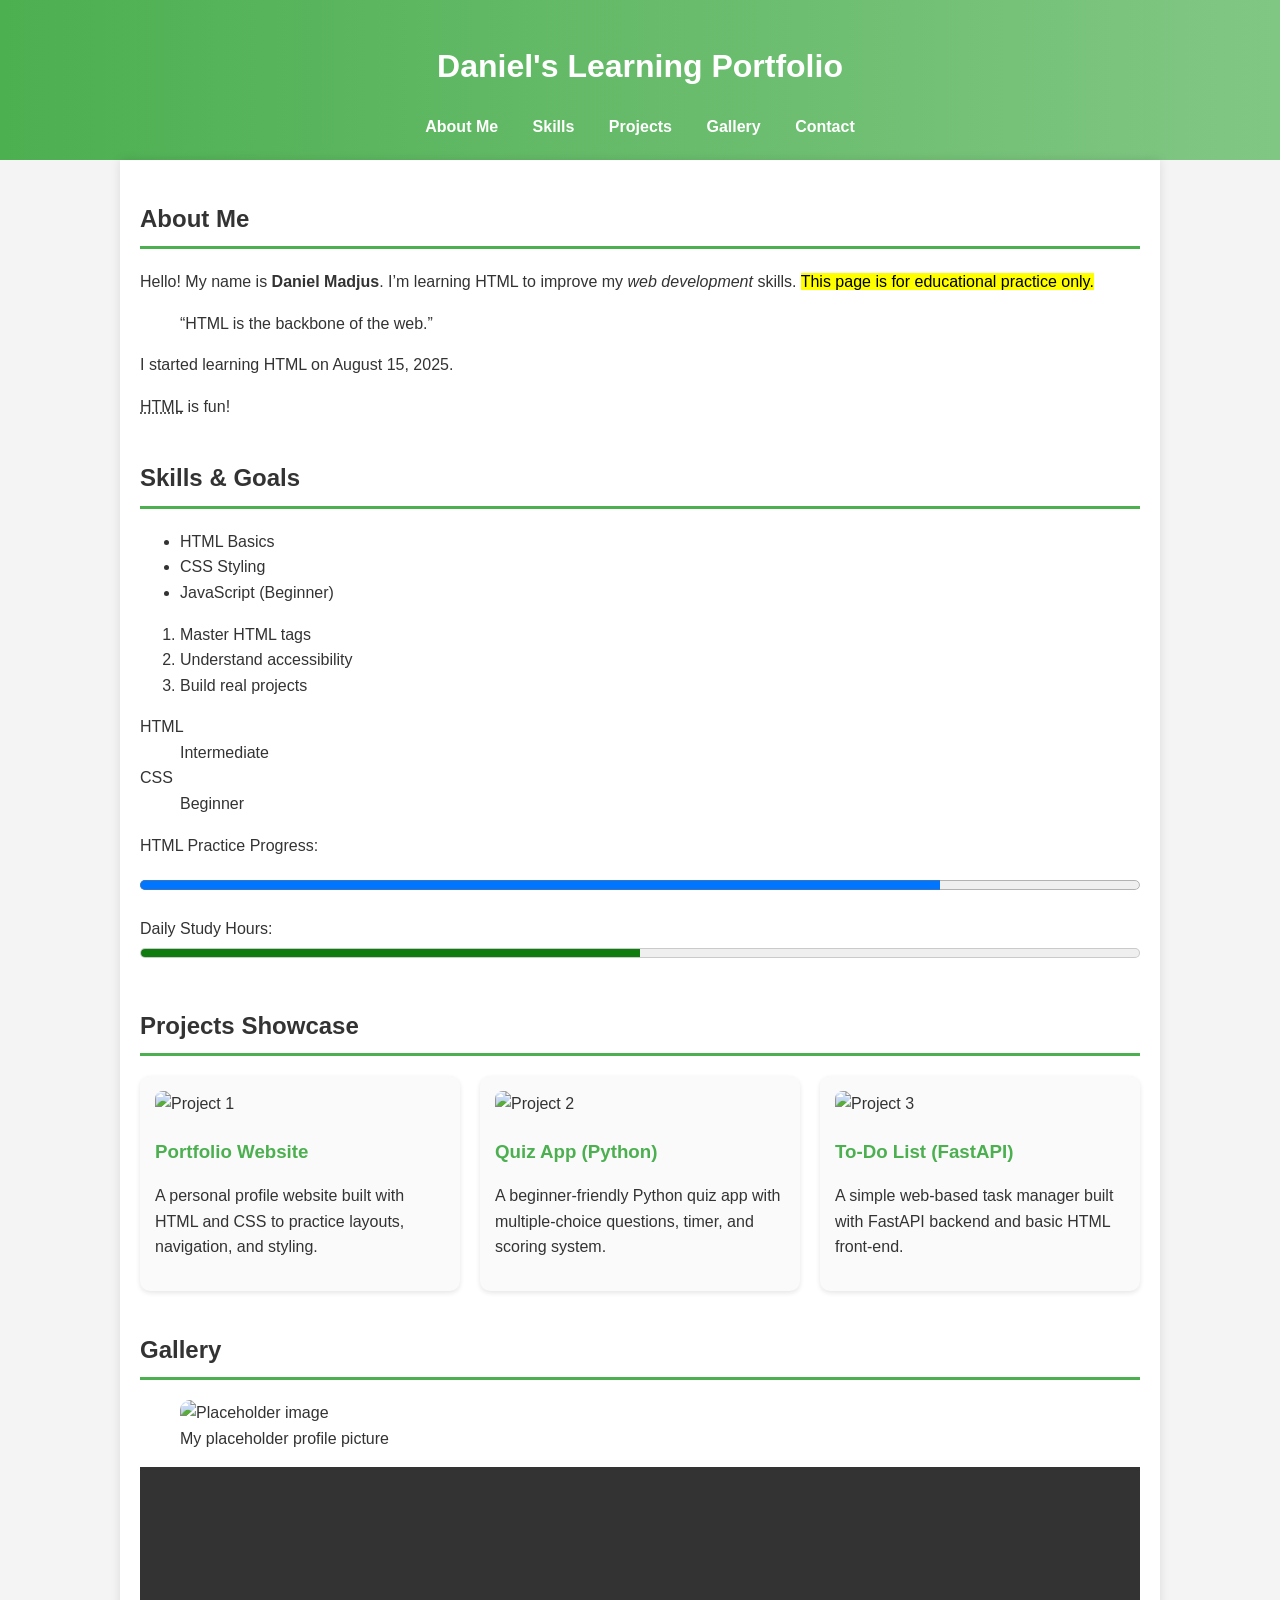
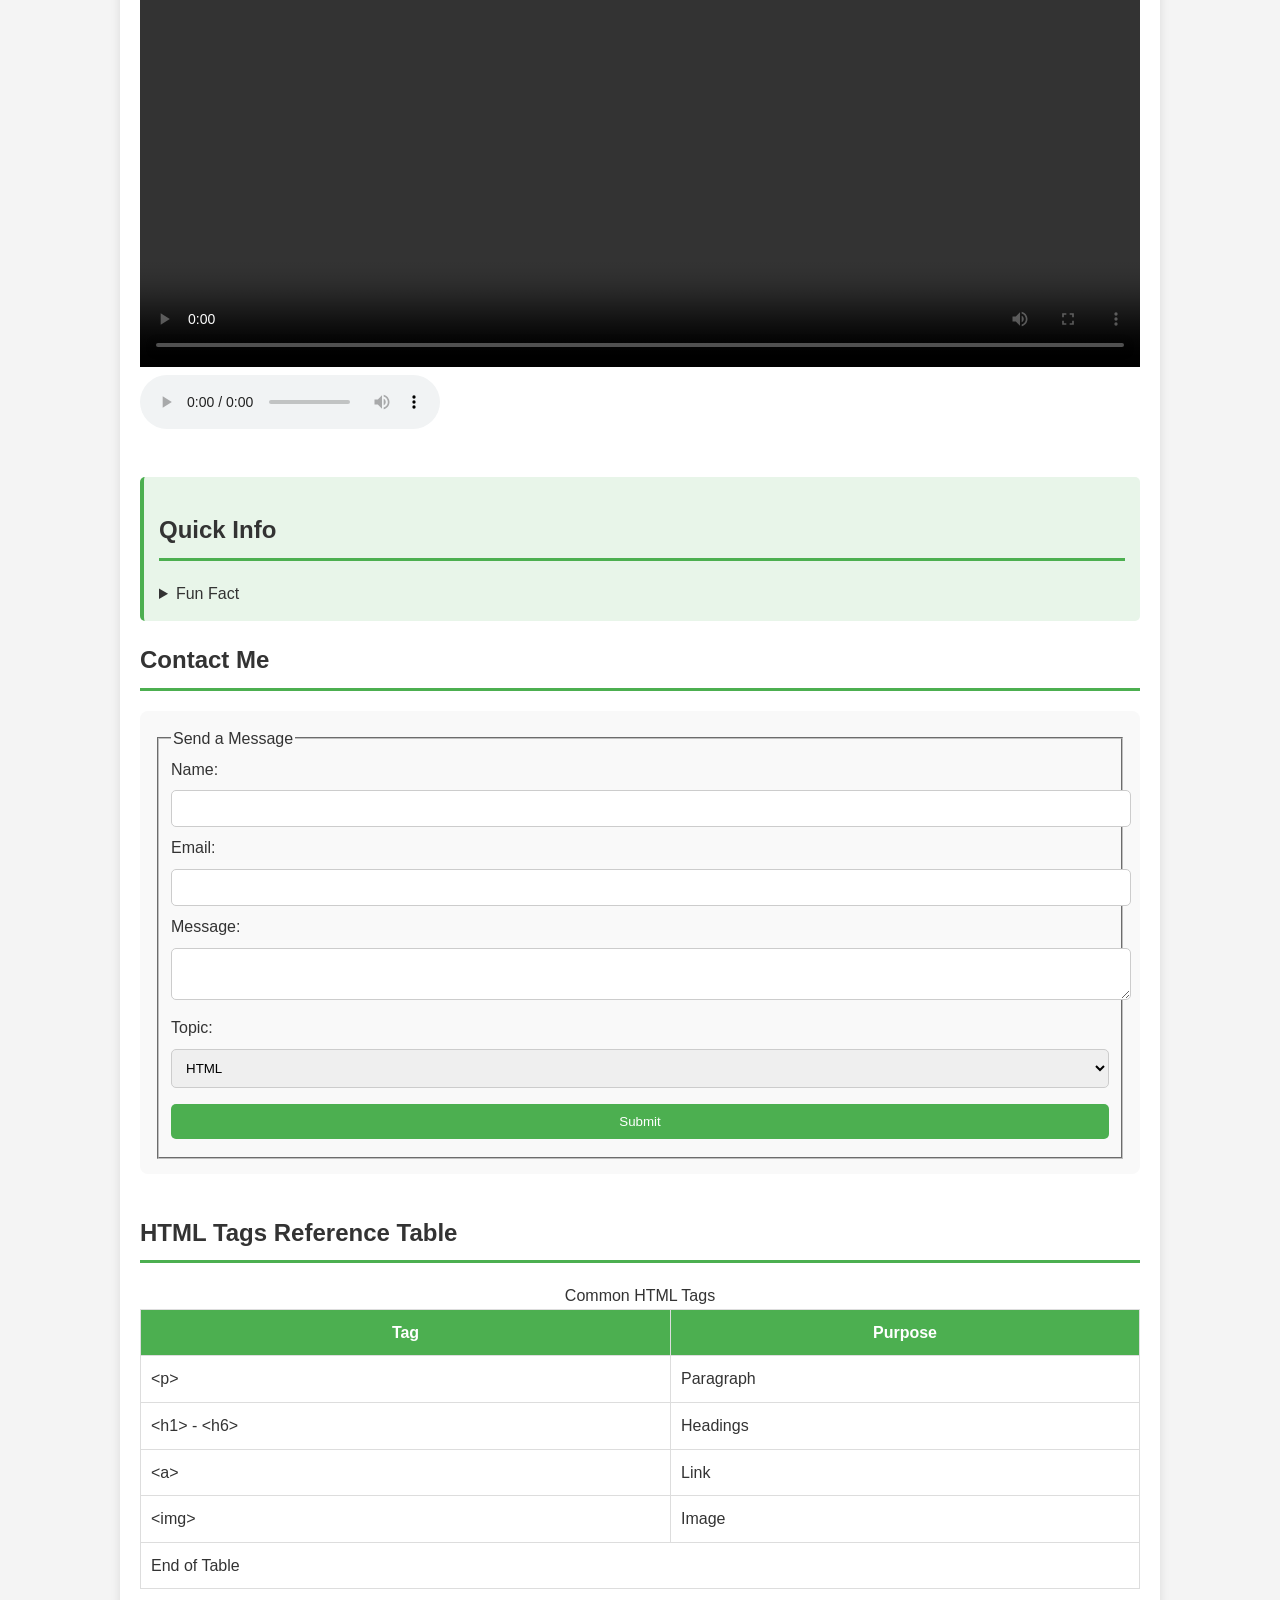
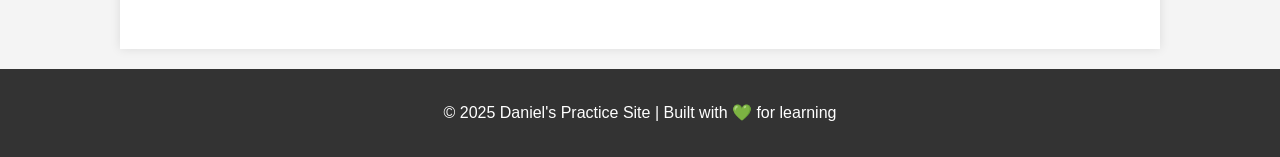
==== index.html @ afe0ceba "Add files via upload" ====
<!DOCTYPE html>
<html lang="en">
<head>
    <meta charset="UTF-8">
    <meta name="viewport" content="width=device-width, initial-scale=1.0">
    <meta name="description" content="My Personal Learning Portfolio for HTML practice">
    <title>Daniel's Learning Portfolio</title>
    <style>
        body {
            font-family: Arial, sans-serif;
            line-height: 1.6;
            margin: 0;
            padding: 0;
            background: #f4f4f4;
            color: #333;
        }
        header {
            background: linear-gradient(90deg, #4CAF50, #81C784);
            color: white;
            padding: 20px;
            text-align: center;
        }
        nav a {
            color: white;
            margin: 0 15px;
            text-decoration: none;
            font-weight: bold;
        }
        nav a:hover {
            text-decoration: underline;
        }
        main {
            max-width: 1000px;
            margin: auto;
            padding: 20px;
            background: white;
            box-shadow: 0 0 10px rgba(0,0,0,0.1);
        }
        section {
            margin-bottom: 40px;
        }
        h2 {
            border-bottom: 3px solid #4CAF50;
            padding-bottom: 8px;
            margin-bottom: 20px;
        }
        figure img {
            max-width: 100%;
            border-radius: 10px;
        }
        aside {
            background: #E8F5E9;
            padding: 15px;
            border-left: 4px solid #4CAF50;
            margin-top: 20px;
            border-radius: 5px;
        }
        table {
            width: 100%;
            border-collapse: collapse;
            margin-top: 15px;
        }
        table, th, td {
            border: 1px solid #ddd;
            padding: 10px;
        }
        th {
            background: #4CAF50;
            color: white;
        }
        form {
            background: #f9f9f9;
            padding: 15px;
            border-radius: 8px;
        }
        input, textarea, select, button {
            width: 100%;
            padding: 10px;
            margin: 8px 0;
            border: 1px solid #ccc;
            border-radius: 5px;
        }
        button {
            background: #4CAF50;
            color: white;
            border: none;
            cursor: pointer;
        }
        button:hover {
            background: #388E3C;
        }
        footer {
            text-align: center;
            background: #333;
            color: white;
            padding: 15px;
            margin-top: 20px;
        }
        progress, meter {
            width: 100%;
            height: 20px;
        }
        details {
            cursor: pointer;
        }
        /* Projects Section Styling */
        .projects {
            display: grid;
            grid-template-columns: repeat(auto-fit, minmax(250px, 1fr));
            gap: 20px;
        }
        .project-card {
            background: #fafafa;
            padding: 15px;
            border-radius: 10px;
            box-shadow: 0 2px 5px rgba(0,0,0,0.1);
            transition: transform 0.2s ease-in-out;
        }
        .project-card:hover {
            transform: translateY(-5px);
        }
        .project-card img {
            width: 100%;
            border-radius: 8px;
            margin-bottom: 10px;
        }
        .project-card h3 {
            margin: 10px 0;
            color: #4CAF50;
        }
    </style>
</head>
<body>

<header>
    <h1>Daniel's Learning Portfolio</h1>
    <nav>
        <a href="#about">About Me</a>
        <a href="#skills">Skills</a>
        <a href="#projects">Projects</a>
        <a href="#gallery">Gallery</a>
        <a href="#contact">Contact</a>
    </nav>
</header>

<main>
    <!-- About Me Section -->
    <section id="about">
        <h2>About Me</h2>
        <p>Hello! My name is <strong>Daniel Madjus</strong>. I’m learning HTML to improve my <em>web development</em> skills. 
           <mark>This page is for educational practice only.</mark></p>
        <blockquote cite="https://developer.mozilla.org">
            “HTML is the backbone of the web.”
        </blockquote>
        <p>I started learning HTML on <time datetime="2025-08-15">August 15, 2025</time>.</p>
        <abbr title="HyperText Markup Language">HTML</abbr> is fun!
    </section>

    <!-- Skills Section -->
    <section id="skills">
        <h2>Skills & Goals</h2>
        <ul>
            <li>HTML Basics</li>
            <li>CSS Styling</li>
            <li>JavaScript (Beginner)</li>
        </ul>
        <ol>
            <li>Master HTML tags</li>
            <li>Understand accessibility</li>
            <li>Build real projects</li>
        </ol>
        <dl>
            <dt>HTML</dt><dd>Intermediate</dd>
            <dt>CSS</dt><dd>Beginner</dd>
        </dl>

        <p>HTML Practice Progress:</p>
        <progress value="80" max="100">80%</progress>
        <p>Daily Study Hours: <meter value="2.5" min="0" max="5">2.5 hours</meter></p>
    </section>

    <!-- Projects Section -->
    <section id="projects">
        <h2>Projects Showcase</h2>
        <div class="projects">
            <div class="project-card">
                <img src="https://via.placeholder.com/300x200" alt="Project 1">
                <h3>Portfolio Website</h3>
                <p>A personal profile website built with HTML and CSS to practice layouts, navigation, and styling.</p>
            </div>
            <div class="project-card">
                <img src="https://via.placeholder.com/300x200" alt="Project 2">
                <h3>Quiz App (Python)</h3>
                <p>A beginner-friendly Python quiz app with multiple-choice questions, timer, and scoring system.</p>
            </div>
            <div class="project-card">
                <img src="https://via.placeholder.com/300x200" alt="Project 3">
                <h3>To-Do List (FastAPI)</h3>
                <p>A simple web-based task manager built with FastAPI backend and basic HTML front-end.</p>
            </div>
        </div>
    </section>

    <!-- Gallery Section -->
    <section id="gallery">
        <h2>Gallery</h2>
        <figure>
            <img src="https://via.placeholder.com/400x250" alt="Placeholder image">
            <figcaption>My placeholder profile picture</figcaption>
        </figure>
        <video width="100%" controls>
            <source src="sample-video.mp4" type="video/mp4">
            Your browser does not support video.
        </video>
        <audio controls>
            <source src="sample-audio.mp3" type="audio/mpeg">
            Your browser does not support audio.
        </audio>
    </section>

    <!-- Aside Section -->
    <aside>
        <h2>Quick Info</h2>
        <details>
            <summary>Fun Fact</summary>
            I can code for 4 hours straight when learning something exciting!
        </details>
    </aside>

    <!-- Contact Form -->
    <section id="contact">
        <h2>Contact Me</h2>
        <form action="#" method="post">
            <fieldset>
                <legend>Send a Message</legend>
                <label for="name">Name:</label>
                <input type="text" id="name" name="name" required>

                <label for="email">Email:</label>
                <input type="email" id="email" name="email" required>

                <label for="message">Message:</label>
                <textarea id="message" name="message"></textarea>

                <label for="topic">Topic:</label>
                <select id="topic" name="topic">
                    <option value="html">HTML</option>
                    <option value="css">CSS</option>
                    <option value="js">JavaScript</option>
                </select>

                <button type="submit">Submit</button>
            </fieldset>
        </form>
    </section>

    <!-- Table Section -->
    <section>
        <h2>HTML Tags Reference Table</h2>
        <table>
            <caption>Common HTML Tags</caption>
            <thead>
                <tr>
                    <th>Tag</th>
                    <th>Purpose</th>
                </tr>
            </thead>
            <tbody>
                <tr><td>&lt;p&gt;</td><td>Paragraph</td></tr>
                <tr><td>&lt;h1&gt; - &lt;h6&gt;</td><td>Headings</td></tr>
                <tr><td>&lt;a&gt;</td><td>Link</td></tr>
                <tr><td>&lt;img&gt;</td><td>Image</td></tr>
            </tbody>
            <tfoot>
                <tr><td colspan="2">End of Table</td></tr>
            </tfoot>
        </table>
    </section>
</main>

<footer>
    <p>&copy; 2025 Daniel's Practice Site | Built with 💚 for learning</p>
</footer>

</body>
</html>
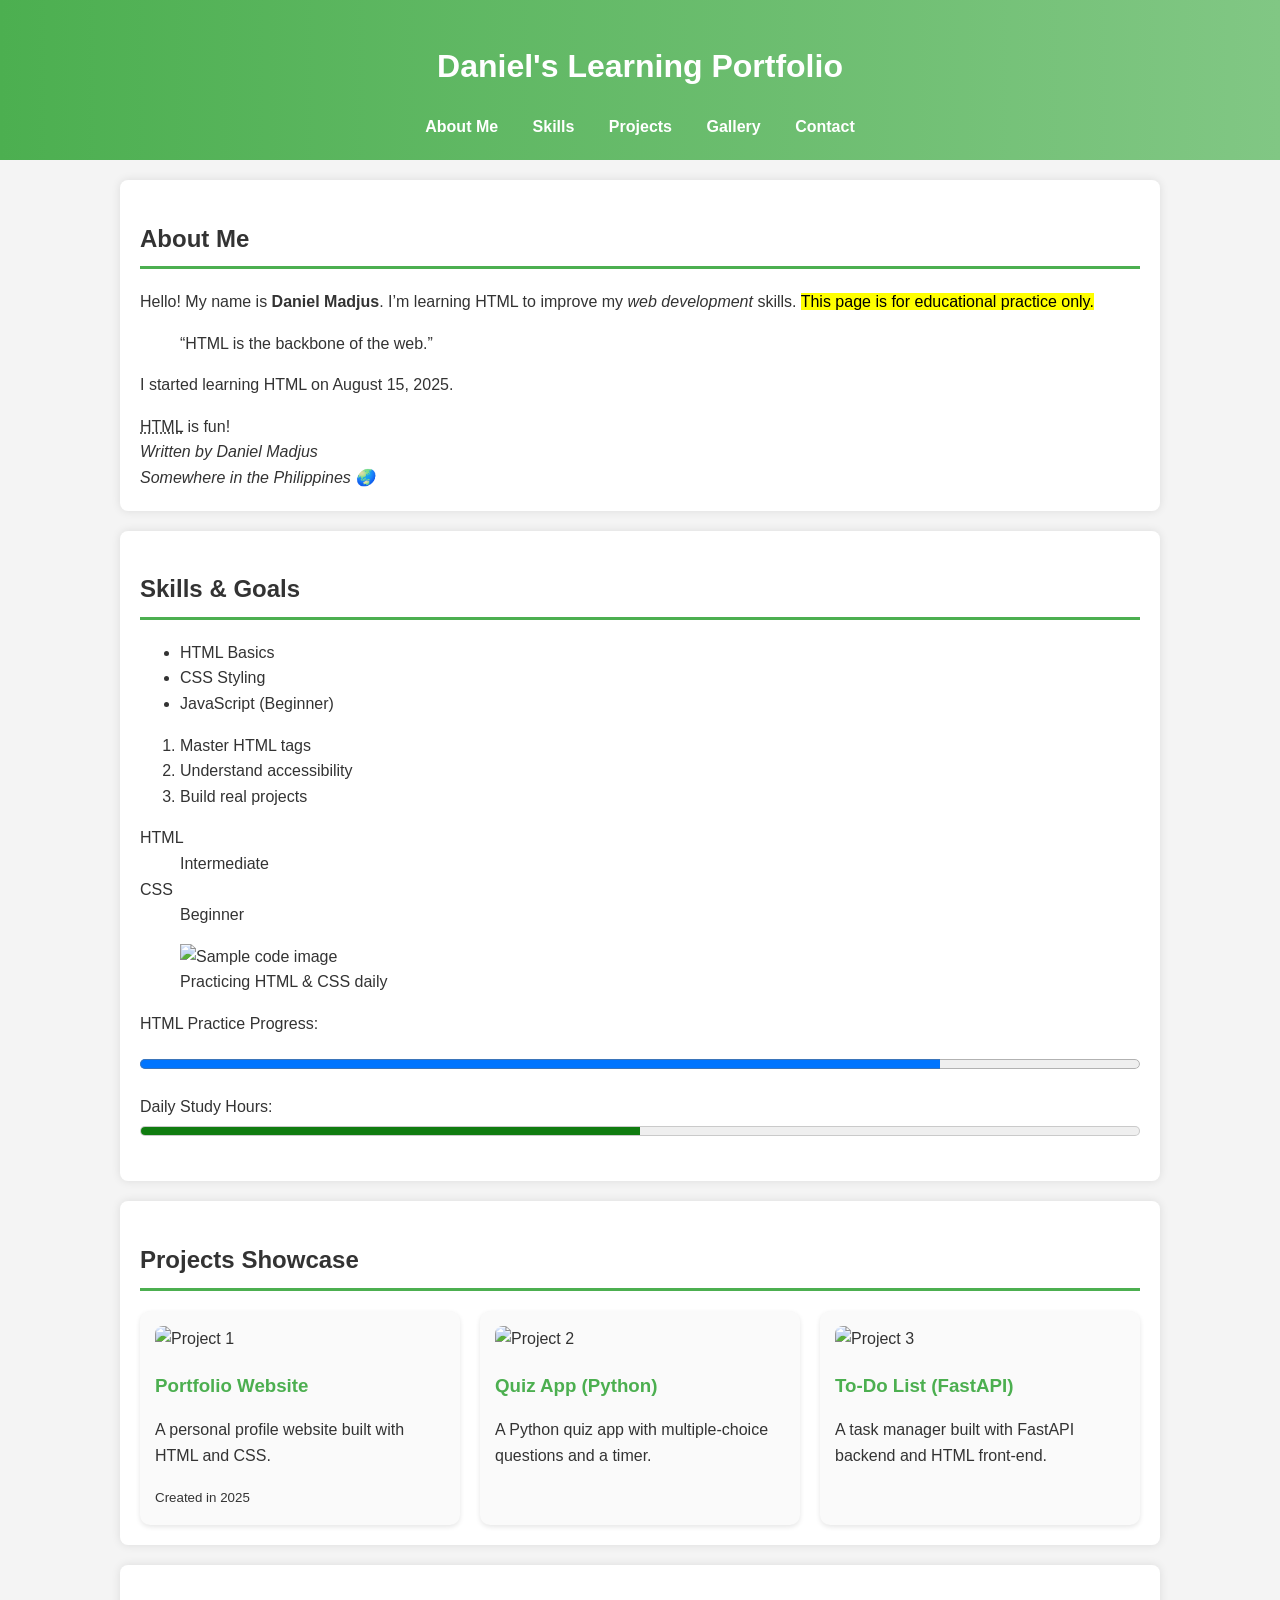
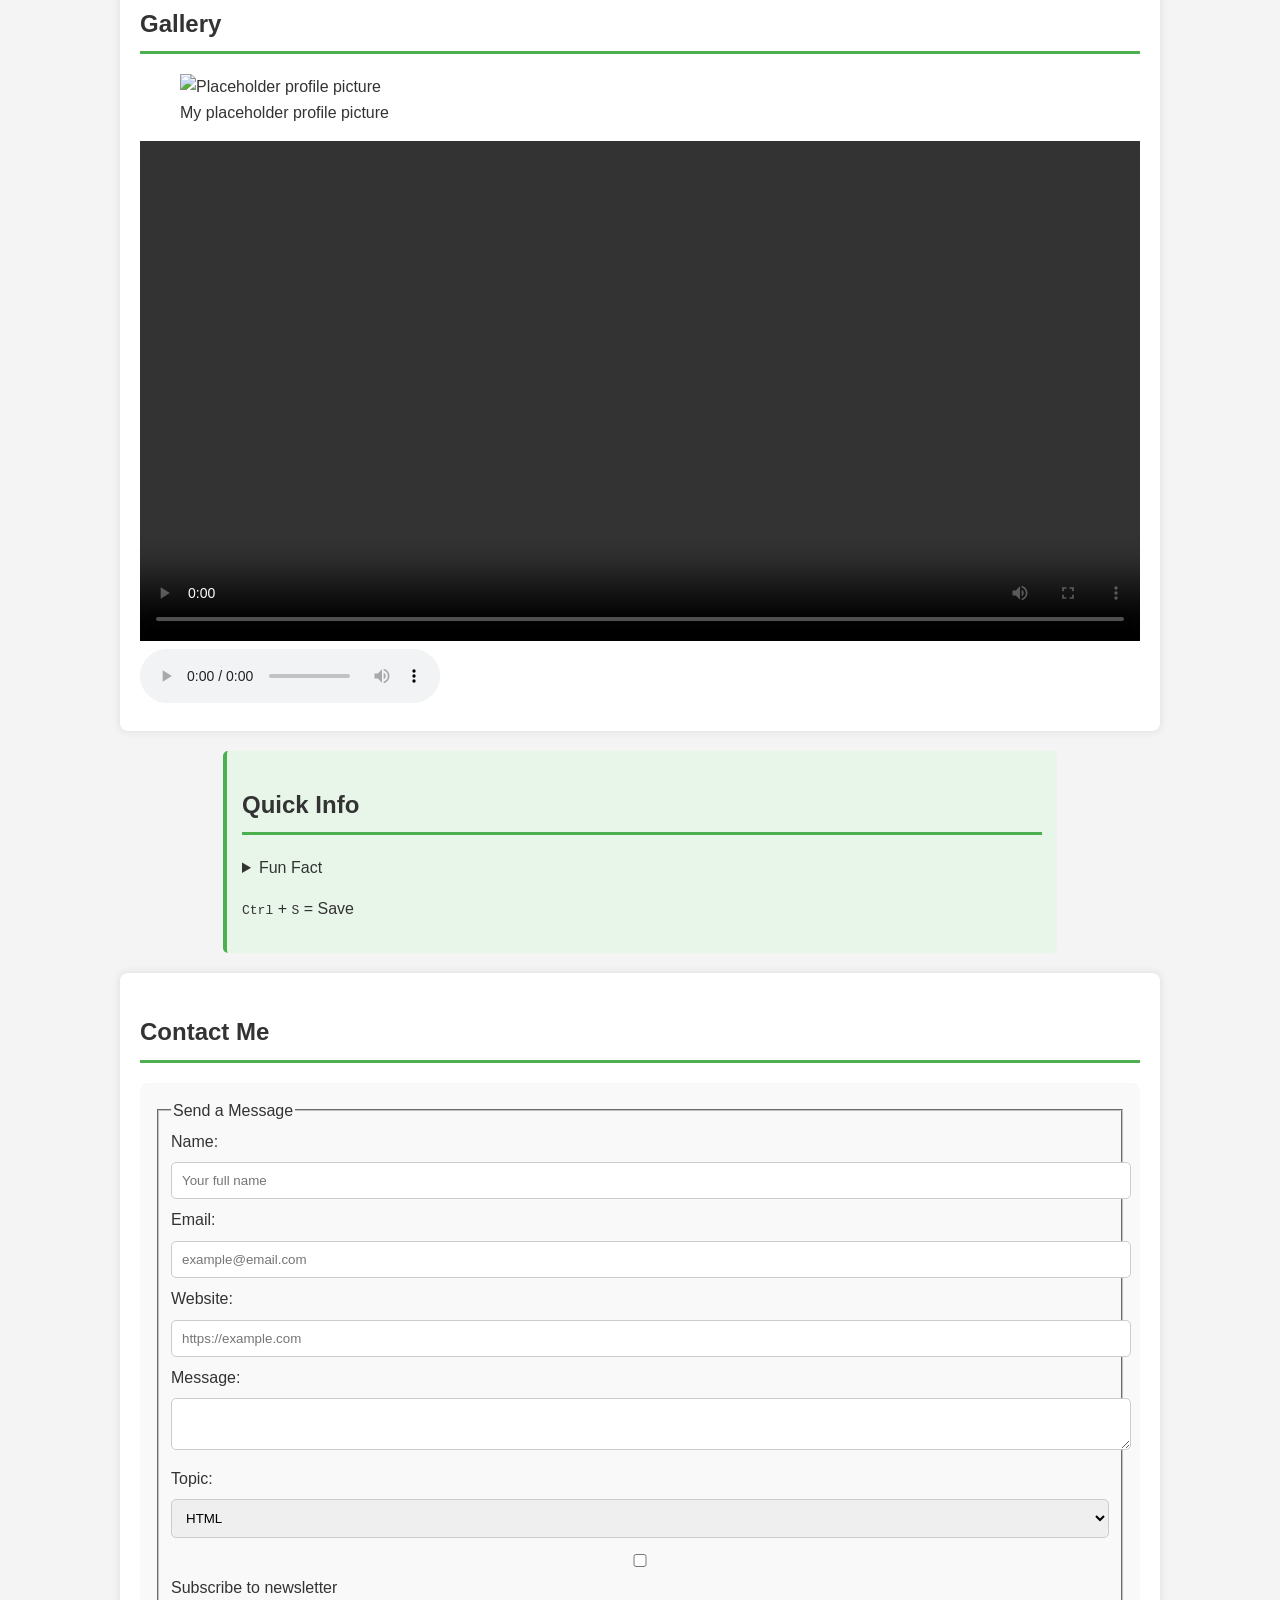
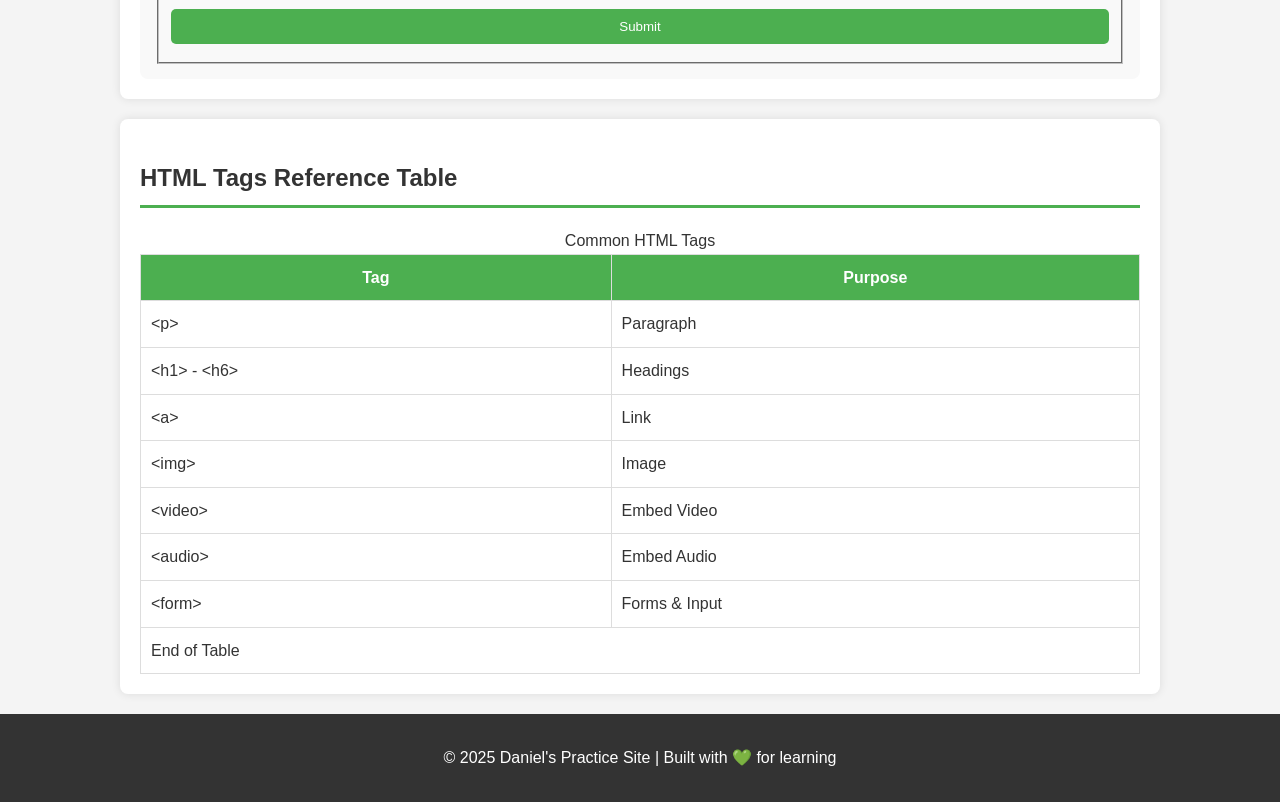
==== commit 5d73b45e: "Restructured profile demo website - Moved CSS into a separate style.css file for cleaner structure  " ====
--- a/index.html
+++ b/index.html
@@ -5,136 +5,13 @@
     <meta name="viewport" content="width=device-width, initial-scale=1.0">
     <meta name="description" content="My Personal Learning Portfolio for HTML practice">
     <title>Daniel's Learning Portfolio</title>
-    <style>
-        body {
-            font-family: Arial, sans-serif;
-            line-height: 1.6;
-            margin: 0;
-            padding: 0;
-            background: #f4f4f4;
-            color: #333;
-        }
-        header {
-            background: linear-gradient(90deg, #4CAF50, #81C784);
-            color: white;
-            padding: 20px;
-            text-align: center;
-        }
-        nav a {
-            color: white;
-            margin: 0 15px;
-            text-decoration: none;
-            font-weight: bold;
-        }
-        nav a:hover {
-            text-decoration: underline;
-        }
-        main {
-            max-width: 1000px;
-            margin: auto;
-            padding: 20px;
-            background: white;
-            box-shadow: 0 0 10px rgba(0,0,0,0.1);
-        }
-        section {
-            margin-bottom: 40px;
-        }
-        h2 {
-            border-bottom: 3px solid #4CAF50;
-            padding-bottom: 8px;
-            margin-bottom: 20px;
-        }
-        figure img {
-            max-width: 100%;
-            border-radius: 10px;
-        }
-        aside {
-            background: #E8F5E9;
-            padding: 15px;
-            border-left: 4px solid #4CAF50;
-            margin-top: 20px;
-            border-radius: 5px;
-        }
-        table {
-            width: 100%;
-            border-collapse: collapse;
-            margin-top: 15px;
-        }
-        table, th, td {
-            border: 1px solid #ddd;
-            padding: 10px;
-        }
-        th {
-            background: #4CAF50;
-            color: white;
-        }
-        form {
-            background: #f9f9f9;
-            padding: 15px;
-            border-radius: 8px;
-        }
-        input, textarea, select, button {
-            width: 100%;
-            padding: 10px;
-            margin: 8px 0;
-            border: 1px solid #ccc;
-            border-radius: 5px;
-        }
-        button {
-            background: #4CAF50;
-            color: white;
-            border: none;
-            cursor: pointer;
-        }
-        button:hover {
-            background: #388E3C;
-        }
-        footer {
-            text-align: center;
-            background: #333;
-            color: white;
-            padding: 15px;
-            margin-top: 20px;
-        }
-        progress, meter {
-            width: 100%;
-            height: 20px;
-        }
-        details {
-            cursor: pointer;
-        }
-        /* Projects Section Styling */
-        .projects {
-            display: grid;
-            grid-template-columns: repeat(auto-fit, minmax(250px, 1fr));
-            gap: 20px;
-        }
-        .project-card {
-            background: #fafafa;
-            padding: 15px;
-            border-radius: 10px;
-            box-shadow: 0 2px 5px rgba(0,0,0,0.1);
-            transition: transform 0.2s ease-in-out;
-        }
-        .project-card:hover {
-            transform: translateY(-5px);
-        }
-        .project-card img {
-            width: 100%;
-            border-radius: 8px;
-            margin-bottom: 10px;
-        }
-        .project-card h3 {
-            margin: 10px 0;
-            color: #4CAF50;
-        }
-    </style>
+    <link rel="stylesheet" href="style.css">
 </head>
 <body>
 
-<header>
+<header class="site-header">
     <h1>Daniel's Learning Portfolio</h1>
-    <nav>
+    <nav class="navbar" aria-label="Main Navigation">
         <a href="#about">About Me</a>
         <a href="#skills">Skills</a>
         <a href="#projects">Projects</a>
@@ -145,7 +22,7 @@
 
 <main>
     <!-- About Me Section -->
-    <section id="about">
+    <section id="about" class="content-section">
         <h2>About Me</h2>
         <p>Hello! My name is <strong>Daniel Madjus</strong>. I’m learning HTML to improve my <em>web development</em> skills. 
            <mark>This page is for educational practice only.</mark></p>
@@ -154,10 +31,14 @@
         </blockquote>
         <p>I started learning HTML on <time datetime="2025-08-15">August 15, 2025</time>.</p>
         <abbr title="HyperText Markup Language">HTML</abbr> is fun!
+        <address>
+            Written by Daniel Madjus <br>
+            Somewhere in the Philippines 🌏
+        </address>
     </section>
 
     <!-- Skills Section -->
-    <section id="skills">
+    <section id="skills" class="content-section">
         <h2>Skills & Goals</h2>
         <ul>
             <li>HTML Basics</li>
@@ -174,70 +55,80 @@
             <dt>CSS</dt><dd>Beginner</dd>
         </dl>
 
+        <figure>
+            <img src="assets/images/code-sample.png" alt="Sample code image">
+            <figcaption>Practicing HTML & CSS daily</figcaption>
+        </figure>
+
         <p>HTML Practice Progress:</p>
         <progress value="80" max="100">80%</progress>
         <p>Daily Study Hours: <meter value="2.5" min="0" max="5">2.5 hours</meter></p>
     </section>
 
     <!-- Projects Section -->
-    <section id="projects">
+    <section id="projects" class="content-section">
         <h2>Projects Showcase</h2>
         <div class="projects">
-            <div class="project-card">
+            <article class="project-card">
                 <img src="https://via.placeholder.com/300x200" alt="Project 1">
                 <h3>Portfolio Website</h3>
-                <p>A personal profile website built with HTML and CSS to practice layouts, navigation, and styling.</p>
-            </div>
-            <div class="project-card">
+                <p>A personal profile website built with HTML and CSS.</p>
+                <footer><small>Created in 2025</small></footer>
+            </article>
+            <article class="project-card">
                 <img src="https://via.placeholder.com/300x200" alt="Project 2">
                 <h3>Quiz App (Python)</h3>
-                <p>A beginner-friendly Python quiz app with multiple-choice questions, timer, and scoring system.</p>
-            </div>
-            <div class="project-card">
+                <p>A Python quiz app with multiple-choice questions and a timer.</p>
+            </article>
+            <article class="project-card">
                 <img src="https://via.placeholder.com/300x200" alt="Project 3">
                 <h3>To-Do List (FastAPI)</h3>
-                <p>A simple web-based task manager built with FastAPI backend and basic HTML front-end.</p>
-            </div>
+                <p>A task manager built with FastAPI backend and HTML front-end.</p>
+            </article>
         </div>
     </section>
 
     <!-- Gallery Section -->
-    <section id="gallery">
+    <section id="gallery" class="content-section">
         <h2>Gallery</h2>
         <figure>
-            <img src="https://via.placeholder.com/400x250" alt="Placeholder image">
+            <img src="https://via.placeholder.com/400x250" alt="Placeholder profile picture">
             <figcaption>My placeholder profile picture</figcaption>
         </figure>
         <video width="100%" controls>
-            <source src="sample-video.mp4" type="video/mp4">
+            <source src="assets/media/sample-video.mp4" type="video/mp4">
             Your browser does not support video.
         </video>
         <audio controls>
-            <source src="sample-audio.mp3" type="audio/mpeg">
+            <source src="assets/media/sample-audio.mp3" type="audio/mpeg">
             Your browser does not support audio.
         </audio>
     </section>
 
     <!-- Aside Section -->
-    <aside>
+    <aside class="sidebar">
         <h2>Quick Info</h2>
         <details>
             <summary>Fun Fact</summary>
             I can code for 4 hours straight when learning something exciting!
         </details>
+        <p><kbd>Ctrl</kbd> + <kbd>S</kbd> = Save</p>
     </aside>
 
     <!-- Contact Form -->
-    <section id="contact">
+    <section id="contact" class="content-section">
         <h2>Contact Me</h2>
         <form action="#" method="post">
             <fieldset>
                 <legend>Send a Message</legend>
                 <label for="name">Name:</label>
-                <input type="text" id="name" name="name" required>
+                <input type="text" id="name" name="name" placeholder="Your full name" required>
 
                 <label for="email">Email:</label>
-                <input type="email" id="email" name="email" required>
+                <input type="email" id="email" name="email" placeholder="example@email.com" required>
+
+                <label for="website">Website:</label>
+                <input type="url" id="website" name="website" placeholder="https://example.com">
 
                 <label for="message">Message:</label>
                 <textarea id="message" name="message"></textarea>
@@ -249,13 +140,17 @@
                     <option value="js">JavaScript</option>
                 </select>
 
+                <label>
+                    <input type="checkbox" name="subscribe"> Subscribe to newsletter
+                </label>
+
                 <button type="submit">Submit</button>
             </fieldset>
         </form>
     </section>
 
     <!-- Table Section -->
-    <section>
+    <section class="content-section">
         <h2>HTML Tags Reference Table</h2>
         <table>
             <caption>Common HTML Tags</caption>
@@ -270,6 +165,9 @@
                 <tr><td>&lt;h1&gt; - &lt;h6&gt;</td><td>Headings</td></tr>
                 <tr><td>&lt;a&gt;</td><td>Link</td></tr>
                 <tr><td>&lt;img&gt;</td><td>Image</td></tr>
+                <tr><td>&lt;video&gt;</td><td>Embed Video</td></tr>
+                <tr><td>&lt;audio&gt;</td><td>Embed Audio</td></tr>
+                <tr><td>&lt;form&gt;</td><td>Forms & Input</td></tr>
             </tbody>
             <tfoot>
                 <tr><td colspan="2">End of Table</td></tr>
@@ -278,7 +176,7 @@
     </section>
 </main>
 
-<footer>
+<footer class="site-footer">
     <p>&copy; 2025 Daniel's Practice Site | Built with 💚 for learning</p>
 </footer>
 
--- a/style.css
+++ b/style.css
@@ -0,0 +1,155 @@
+/* General Reset */
+body {
+    font-family: Arial, sans-serif;
+    line-height: 1.6;
+    margin: 0;
+    padding: 0;
+    background: #f4f4f4;
+    color: #333;
+}
+
+/* Header */
+.site-header {
+    background: linear-gradient(90deg, #4CAF50, #81C784);
+    color: white;
+    padding: 20px;
+    text-align: center;
+}
+
+.navbar a {
+    color: white;
+    margin: 0 15px;
+    text-decoration: none;
+    font-weight: bold;
+}
+
+.navbar a:hover {
+    text-decoration: underline;
+}
+
+/* Content Sections */
+.content-section {
+    max-width: 1000px;
+    margin: 20px auto;
+    padding: 20px;
+    background: white;
+    box-shadow: 0 0 10px rgba(0,0,0,0.1);
+    border-radius: 8px;
+}
+
+h2 {
+    border-bottom: 3px solid #4CAF50;
+    padding-bottom: 8px;
+    margin-bottom: 20px;
+}
+
+/* Projects */
+.projects {
+    display: grid;
+    grid-template-columns: repeat(auto-fit, minmax(250px, 1fr));
+    gap: 20px;
+}
+
+.project-card {
+    background: #fafafa;
+    padding: 15px;
+    border-radius: 10px;
+    box-shadow: 0 2px 5px rgba(0,0,0,0.1);
+    transition: transform 0.2s ease-in-out;
+}
+
+.project-card:hover {
+    transform: translateY(-5px);
+}
+
+.project-card img {
+    width: 100%;
+    border-radius: 8px;
+    margin-bottom: 10px;
+}
+
+.project-card h3 {
+    margin: 10px 0;
+    color: #4CAF50;
+}
+
+/* Tables */
+table {
+    width: 100%;
+    border-collapse: collapse;
+    margin-top: 15px;
+}
+
+table, th, td {
+    border: 1px solid #ddd;
+    padding: 10px;
+}
+
+th {
+    background: #4CAF50;
+    color: white;
+}
+
+/* Forms */
+form {
+    background: #f9f9f9;
+    padding: 15px;
+    border-radius: 8px;
+}
+
+input, textarea, select, button {
+    width: 100%;
+    padding: 10px;
+    margin: 8px 0;
+    border: 1px solid #ccc;
+    border-radius: 5px;
+}
+
+button {
+    background: #4CAF50;
+    color: white;
+    border: none;
+    cursor: pointer;
+}
+
+button:hover {
+    background: #388E3C;
+}
+
+/* Sidebar */
+.sidebar {
+    background: #E8F5E9;
+    padding: 15px;
+    border-left: 4px solid #4CAF50;
+    margin: 20px auto;
+    border-radius: 5px;
+    max-width: 800px;
+}
+
+/* Footer */
+.site-footer {
+    text-align: center;
+    background: #333;
+    color: white;
+    padding: 15px;
+    margin-top: 20px;
+}
+
+/* Progress & Meter */
+progress, meter {
+    width: 100%;
+    height: 20px;
+}
+
+/* Responsive Nav */
+@media (max-width: 600px) {
+    .navbar a {
+        display: block;
+        margin: 10px 0;
+    }
+}
+
+/* Smooth scroll */
+html {
+    scroll-behavior: smooth;
+}
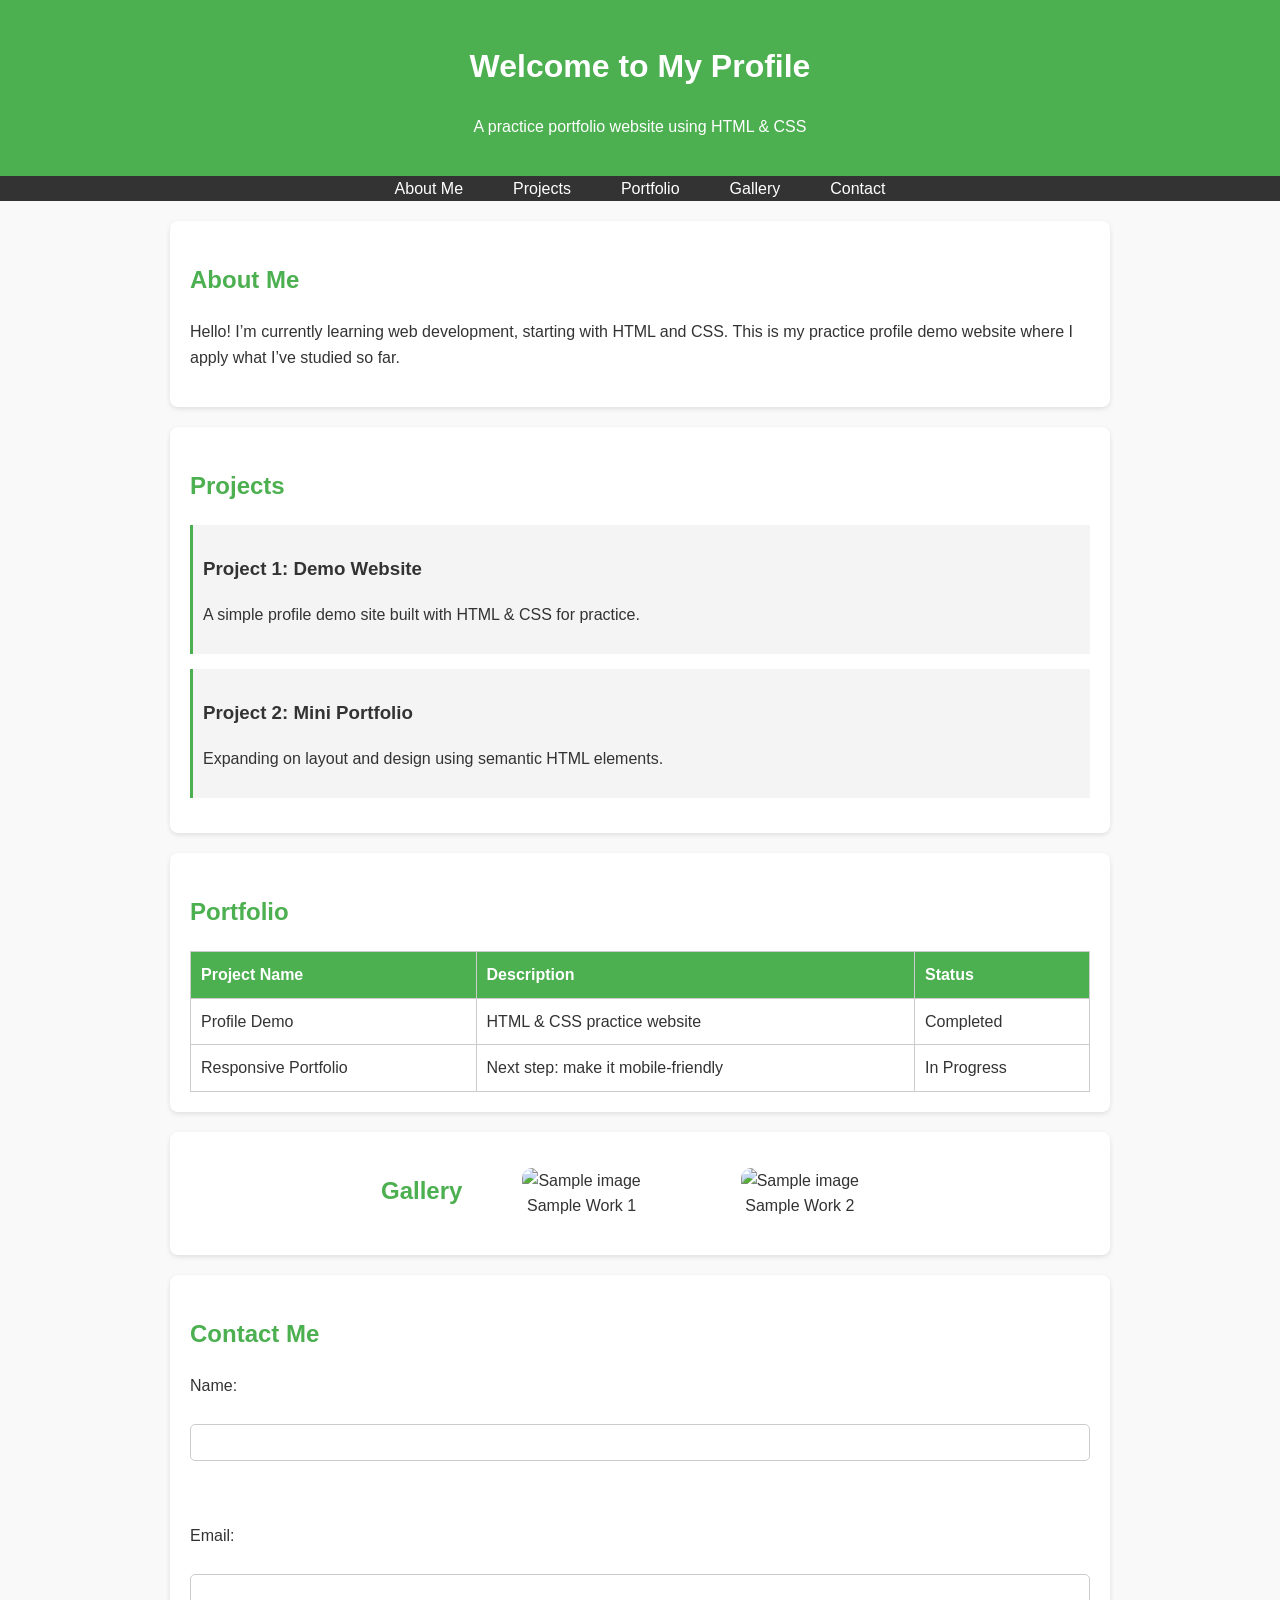
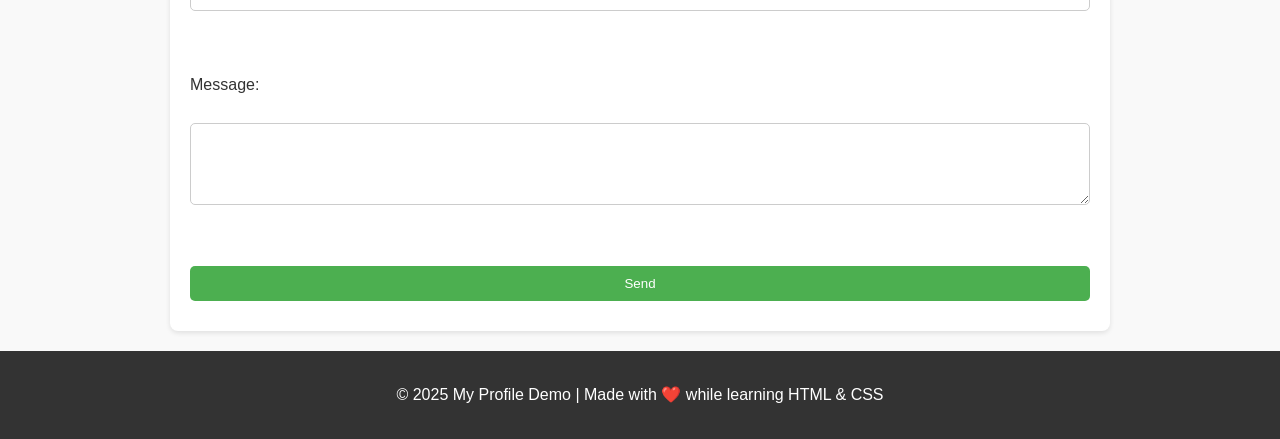
==== commit d99288dc: "Add files via upload" ====
--- a/index.html
+++ b/index.html
@@ -3,182 +3,106 @@
 <head>
     <meta charset="UTF-8">
     <meta name="viewport" content="width=device-width, initial-scale=1.0">
-    <meta name="description" content="My Personal Learning Portfolio for HTML practice">
-    <title>Daniel's Learning Portfolio</title>
+    <title>My Profile Demo</title>
     <link rel="stylesheet" href="style.css">
 </head>
 <body>
+    <!-- Header Section -->
+    <header>
+        <h1>Welcome to My Profile</h1>
+        <p>A practice portfolio website using HTML & CSS</p>
+    </header>
 
-<header class="site-header">
-    <h1>Daniel's Learning Portfolio</h1>
-    <nav class="navbar" aria-label="Main Navigation">
-        <a href="#about">About Me</a>
-        <a href="#skills">Skills</a>
-        <a href="#projects">Projects</a>
-        <a href="#gallery">Gallery</a>
-        <a href="#contact">Contact</a>
+    <!-- Navigation -->
+    <nav>
+        <ul>
+            <li><a href="#about">About Me</a></li>
+            <li><a href="#projects">Projects</a></li>
+            <li><a href="#portfolio">Portfolio</a></li>
+            <li><a href="#gallery">Gallery</a></li>
+            <li><a href="#contact">Contact</a></li>
+        </ul>
     </nav>
-</header>
 
-<main>
     <!-- About Me Section -->
-    <section id="about" class="content-section">
+    <section id="about">
         <h2>About Me</h2>
-        <p>Hello! My name is <strong>Daniel Madjus</strong>. I’m learning HTML to improve my <em>web development</em> skills. 
-           <mark>This page is for educational practice only.</mark></p>
-        <blockquote cite="https://developer.mozilla.org">
-            “HTML is the backbone of the web.”
-        </blockquote>
-        <p>I started learning HTML on <time datetime="2025-08-15">August 15, 2025</time>.</p>
-        <abbr title="HyperText Markup Language">HTML</abbr> is fun!
-        <address>
-            Written by Daniel Madjus <br>
-            Somewhere in the Philippines 🌏
-        </address>
-    </section>
-
-    <!-- Skills Section -->
-    <section id="skills" class="content-section">
-        <h2>Skills & Goals</h2>
-        <ul>
-            <li>HTML Basics</li>
-            <li>CSS Styling</li>
-            <li>JavaScript (Beginner)</li>
-        </ul>
-        <ol>
-            <li>Master HTML tags</li>
-            <li>Understand accessibility</li>
-            <li>Build real projects</li>
-        </ol>
-        <dl>
-            <dt>HTML</dt><dd>Intermediate</dd>
-            <dt>CSS</dt><dd>Beginner</dd>
-        </dl>
-
-        <figure>
-            <img src="assets/images/code-sample.png" alt="Sample code image">
-            <figcaption>Practicing HTML & CSS daily</figcaption>
-        </figure>
-
-        <p>HTML Practice Progress:</p>
-        <progress value="80" max="100">80%</progress>
-        <p>Daily Study Hours: <meter value="2.5" min="0" max="5">2.5 hours</meter></p>
+        <p>Hello! I’m currently learning web development, starting with HTML and CSS. 
+           This is my practice profile demo website where I apply what I’ve studied so far.</p>
     </section>
 
     <!-- Projects Section -->
-    <section id="projects" class="content-section">
-        <h2>Projects Showcase</h2>
-        <div class="projects">
-            <article class="project-card">
-                <img src="https://via.placeholder.com/300x200" alt="Project 1">
-                <h3>Portfolio Website</h3>
-                <p>A personal profile website built with HTML and CSS.</p>
-                <footer><small>Created in 2025</small></footer>
-            </article>
-            <article class="project-card">
-                <img src="https://via.placeholder.com/300x200" alt="Project 2">
-                <h3>Quiz App (Python)</h3>
-                <p>A Python quiz app with multiple-choice questions and a timer.</p>
-            </article>
-            <article class="project-card">
-                <img src="https://via.placeholder.com/300x200" alt="Project 3">
-                <h3>To-Do List (FastAPI)</h3>
-                <p>A task manager built with FastAPI backend and HTML front-end.</p>
-            </article>
-        </div>
+    <section id="projects">
+        <h2>Projects</h2>
+        <article>
+            <h3>Project 1: Demo Website</h3>
+            <p>A simple profile demo site built with HTML & CSS for practice.</p>
+        </article>
+        <article>
+            <h3>Project 2: Mini Portfolio</h3>
+            <p>Expanding on layout and design using semantic HTML elements.</p>
+        </article>
+    </section>
+
+    <!-- Portfolio Section -->
+    <section id="portfolio">
+        <h2>Portfolio</h2>
+        <table>
+            <thead>
+                <tr>
+                    <th>Project Name</th>
+                    <th>Description</th>
+                    <th>Status</th>
+                </tr>
+            </thead>
+            <tbody>
+                <tr>
+                    <td>Profile Demo</td>
+                    <td>HTML & CSS practice website</td>
+                    <td>Completed</td>
+                </tr>
+                <tr>
+                    <td>Responsive Portfolio</td>
+                    <td>Next step: make it mobile-friendly</td>
+                    <td>In Progress</td>
+                </tr>
+            </tbody>
+        </table>
     </section>
 
     <!-- Gallery Section -->
-    <section id="gallery" class="content-section">
+    <section id="gallery">
         <h2>Gallery</h2>
         <figure>
-            <img src="https://via.placeholder.com/400x250" alt="Placeholder profile picture">
-            <figcaption>My placeholder profile picture</figcaption>
+            <img src="https://via.placeholder.com/200" alt="Sample image">
+            <figcaption>Sample Work 1</figcaption>
         </figure>
-        <video width="100%" controls>
-            <source src="assets/media/sample-video.mp4" type="video/mp4">
-            Your browser does not support video.
-        </video>
-        <audio controls>
-            <source src="assets/media/sample-audio.mp3" type="audio/mpeg">
-            Your browser does not support audio.
-        </audio>
+        <figure>
+            <img src="https://via.placeholder.com/200" alt="Sample image">
+            <figcaption>Sample Work 2</figcaption>
+        </figure>
     </section>
 
-    <!-- Aside Section -->
-    <aside class="sidebar">
-        <h2>Quick Info</h2>
-        <details>
-            <summary>Fun Fact</summary>
-            I can code for 4 hours straight when learning something exciting!
-        </details>
-        <p><kbd>Ctrl</kbd> + <kbd>S</kbd> = Save</p>
-    </aside>
+    <!-- Contact Section -->
+    <section id="contact">
+        <h2>Contact Me</h2>
+        <form>
+            <label for="name">Name:</label><br>
+            <input type="text" id="name" name="name" required><br><br>
 
-    <!-- Contact Form -->
-    <section id="contact" class="content-section">
-        <h2>Contact Me</h2>
-        <form action="#" method="post">
-            <fieldset>
-                <legend>Send a Message</legend>
-                <label for="name">Name:</label>
-                <input type="text" id="name" name="name" placeholder="Your full name" required>
+            <label for="email">Email:</label><br>
+            <input type="email" id="email" name="email" required><br><br>
 
-                <label for="email">Email:</label>
-                <input type="email" id="email" name="email" placeholder="example@email.com" required>
+            <label for="message">Message:</label><br>
+            <textarea id="message" name="message" rows="4" required></textarea><br><br>
 
-                <label for="website">Website:</label>
-                <input type="url" id="website" name="website" placeholder="https://example.com">
-
-                <label for="message">Message:</label>
-                <textarea id="message" name="message"></textarea>
-
-                <label for="topic">Topic:</label>
-                <select id="topic" name="topic">
-                    <option value="html">HTML</option>
-                    <option value="css">CSS</option>
-                    <option value="js">JavaScript</option>
-                </select>
-
-                <label>
-                    <input type="checkbox" name="subscribe"> Subscribe to newsletter
-                </label>
-
-                <button type="submit">Submit</button>
-            </fieldset>
+            <button type="submit">Send</button>
         </form>
     </section>
 
-    <!-- Table Section -->
-    <section class="content-section">
-        <h2>HTML Tags Reference Table</h2>
-        <table>
-            <caption>Common HTML Tags</caption>
-            <thead>
-                <tr>
-                    <th>Tag</th>
-                    <th>Purpose</th>
-                </tr>
-            </thead>
-            <tbody>
-                <tr><td>&lt;p&gt;</td><td>Paragraph</td></tr>
-                <tr><td>&lt;h1&gt; - &lt;h6&gt;</td><td>Headings</td></tr>
-                <tr><td>&lt;a&gt;</td><td>Link</td></tr>
-                <tr><td>&lt;img&gt;</td><td>Image</td></tr>
-                <tr><td>&lt;video&gt;</td><td>Embed Video</td></tr>
-                <tr><td>&lt;audio&gt;</td><td>Embed Audio</td></tr>
-                <tr><td>&lt;form&gt;</td><td>Forms & Input</td></tr>
-            </tbody>
-            <tfoot>
-                <tr><td colspan="2">End of Table</td></tr>
-            </tfoot>
-        </table>
-    </section>
-</main>
-
-<footer class="site-footer">
-    <p>&copy; 2025 Daniel's Practice Site | Built with 💚 for learning</p>
-</footer>
-
+    <!-- Footer -->
+    <footer>
+        <p>&copy; 2025 My Profile Demo | Made with ❤️ while learning HTML & CSS</p>
+    </footer>
 </body>
 </html>
--- a/style.css
+++ b/style.css
@@ -1,155 +1,122 @@
-/* General Reset */
+/* General Styles */
 body {
     font-family: Arial, sans-serif;
-    line-height: 1.6;
     margin: 0;
     padding: 0;
-    background: #f4f4f4;
+    line-height: 1.6;
+    background-color: #f9f9f9;
     color: #333;
 }
 
 /* Header */
-.site-header {
-    background: linear-gradient(90deg, #4CAF50, #81C784);
+header {
+    background: #4CAF50;
     color: white;
     padding: 20px;
     text-align: center;
 }
 
-.navbar a {
+/* Navigation */
+nav ul {
+    list-style: none;
+    padding: 0;
+    margin: 0;
+    display: flex;
+    justify-content: center;
+    background: #333;
+}
+nav ul li {
+    margin: 0 15px;
+}
+nav ul li a {
     color: white;
-    margin: 0 15px;
     text-decoration: none;
-    font-weight: bold;
+    padding: 10px;
+}
+nav ul li a:hover {
+    background: #4CAF50;
+    border-radius: 5px;
 }
 
-.navbar a:hover {
-    text-decoration: underline;
+/* Sections */
+section {
+    padding: 20px;
+    margin: 20px auto;
+    max-width: 900px;
+    background: white;
+    border-radius: 8px;
+    box-shadow: 0 2px 5px rgba(0,0,0,0.1);
 }
-
-/* Content Sections */
-.content-section {
-    max-width: 1000px;
-    margin: 20px auto;
-    padding: 20px;
-    background: white;
-    box-shadow: 0 0 10px rgba(0,0,0,0.1);
-    border-radius: 8px;
-}
-
-h2 {
-    border-bottom: 3px solid #4CAF50;
-    padding-bottom: 8px;
-    margin-bottom: 20px;
+section h2 {
+    color: #4CAF50;
 }
 
 /* Projects */
-.projects {
-    display: grid;
-    grid-template-columns: repeat(auto-fit, minmax(250px, 1fr));
-    gap: 20px;
+article {
+    margin-bottom: 15px;
+    padding: 10px;
+    border-left: 3px solid #4CAF50;
+    background: #f4f4f4;
 }
 
-.project-card {
-    background: #fafafa;
-    padding: 15px;
-    border-radius: 10px;
-    box-shadow: 0 2px 5px rgba(0,0,0,0.1);
-    transition: transform 0.2s ease-in-out;
-}
-
-.project-card:hover {
-    transform: translateY(-5px);
-}
-
-.project-card img {
-    width: 100%;
-    border-radius: 8px;
-    margin-bottom: 10px;
-}
-
-.project-card h3 {
-    margin: 10px 0;
-    color: #4CAF50;
-}
-
-/* Tables */
+/* Portfolio Table */
 table {
     width: 100%;
     border-collapse: collapse;
     margin-top: 15px;
 }
-
 table, th, td {
-    border: 1px solid #ddd;
+    border: 1px solid #ccc;
+}
+th, td {
     padding: 10px;
+    text-align: left;
 }
-
 th {
     background: #4CAF50;
     color: white;
 }
 
-/* Forms */
-form {
-    background: #f9f9f9;
-    padding: 15px;
-    border-radius: 8px;
+/* Gallery */
+#gallery {
+    display: flex;
+    gap: 20px;
+    justify-content: center;
+}
+figure {
+    text-align: center;
+}
+figure img {
+    width: 200px;
+    border-radius: 10px;
 }
 
-input, textarea, select, button {
-    width: 100%;
+/* Contact Form */
+form {
+    display: flex;
+    flex-direction: column;
+}
+input, textarea, button {
     padding: 10px;
-    margin: 8px 0;
+    margin-bottom: 10px;
     border: 1px solid #ccc;
     border-radius: 5px;
 }
-
 button {
     background: #4CAF50;
     color: white;
     border: none;
     cursor: pointer;
 }
-
 button:hover {
-    background: #388E3C;
-}
-
-/* Sidebar */
-.sidebar {
-    background: #E8F5E9;
-    padding: 15px;
-    border-left: 4px solid #4CAF50;
-    margin: 20px auto;
-    border-radius: 5px;
-    max-width: 800px;
+    background: #45a049;
 }
 
 /* Footer */
-.site-footer {
+footer {
     text-align: center;
+    padding: 15px;
+    margin-top: 20px;
     background: #333;
     color: white;
-    padding: 15px;
-    margin-top: 20px;
 }
-
-/* Progress & Meter */
-progress, meter {
-    width: 100%;
-    height: 20px;
-}
-
-/* Responsive Nav */
-@media (max-width: 600px) {
-    .navbar a {
-        display: block;
-        margin: 10px 0;
-    }
-}
-
-/* Smooth scroll */
-html {
-    scroll-behavior: smooth;
-}
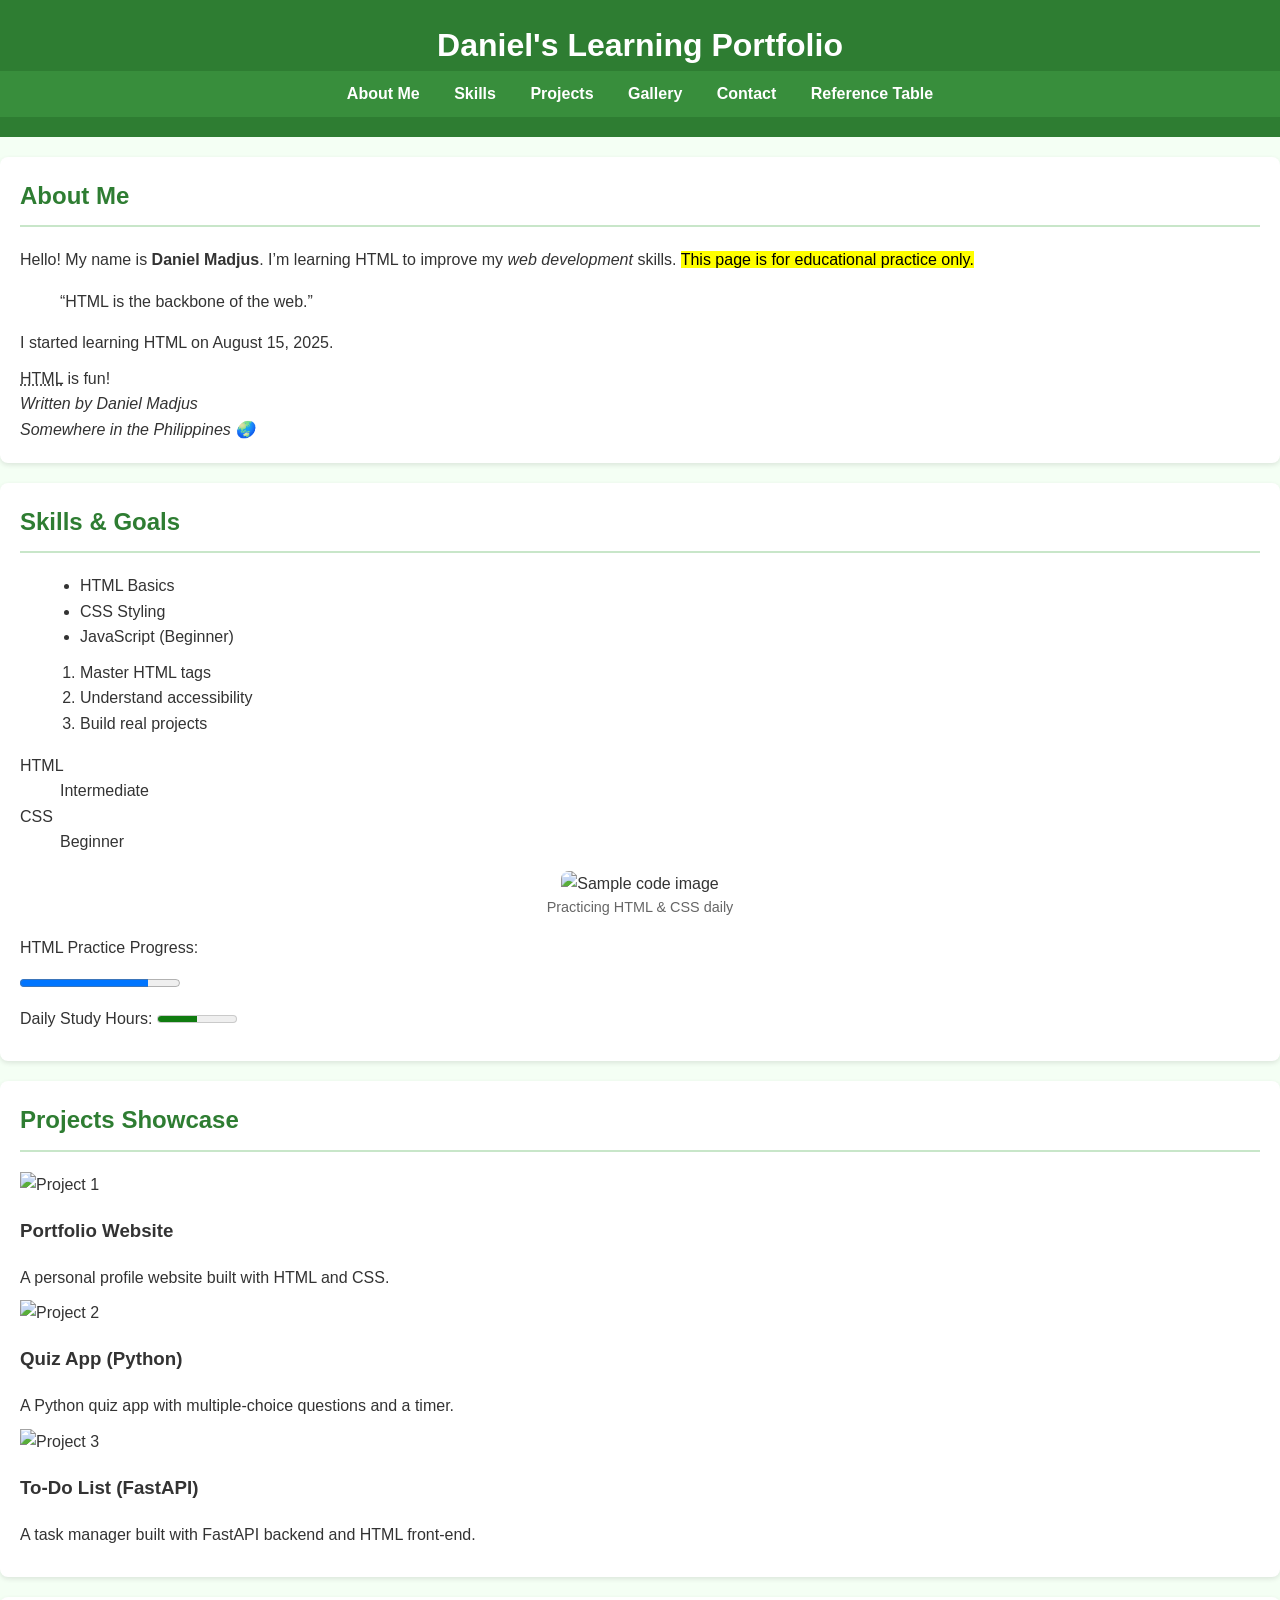
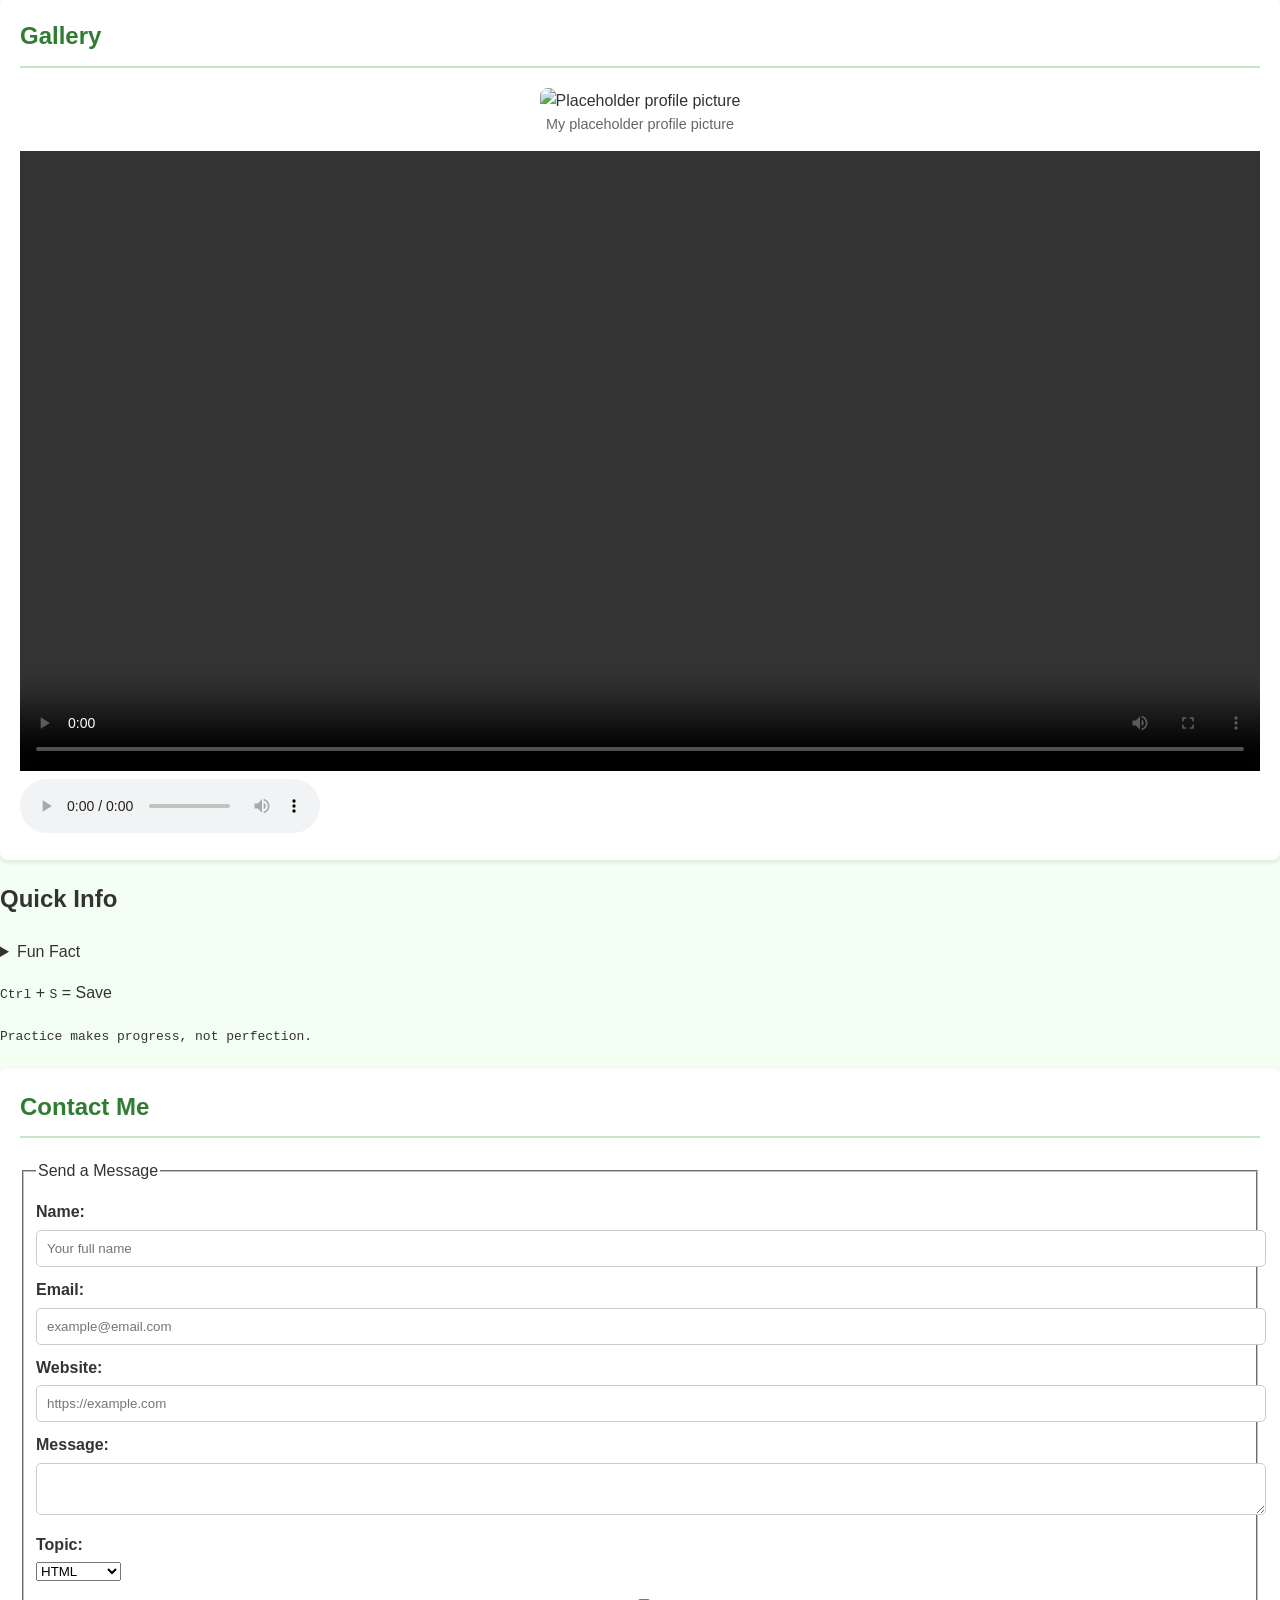
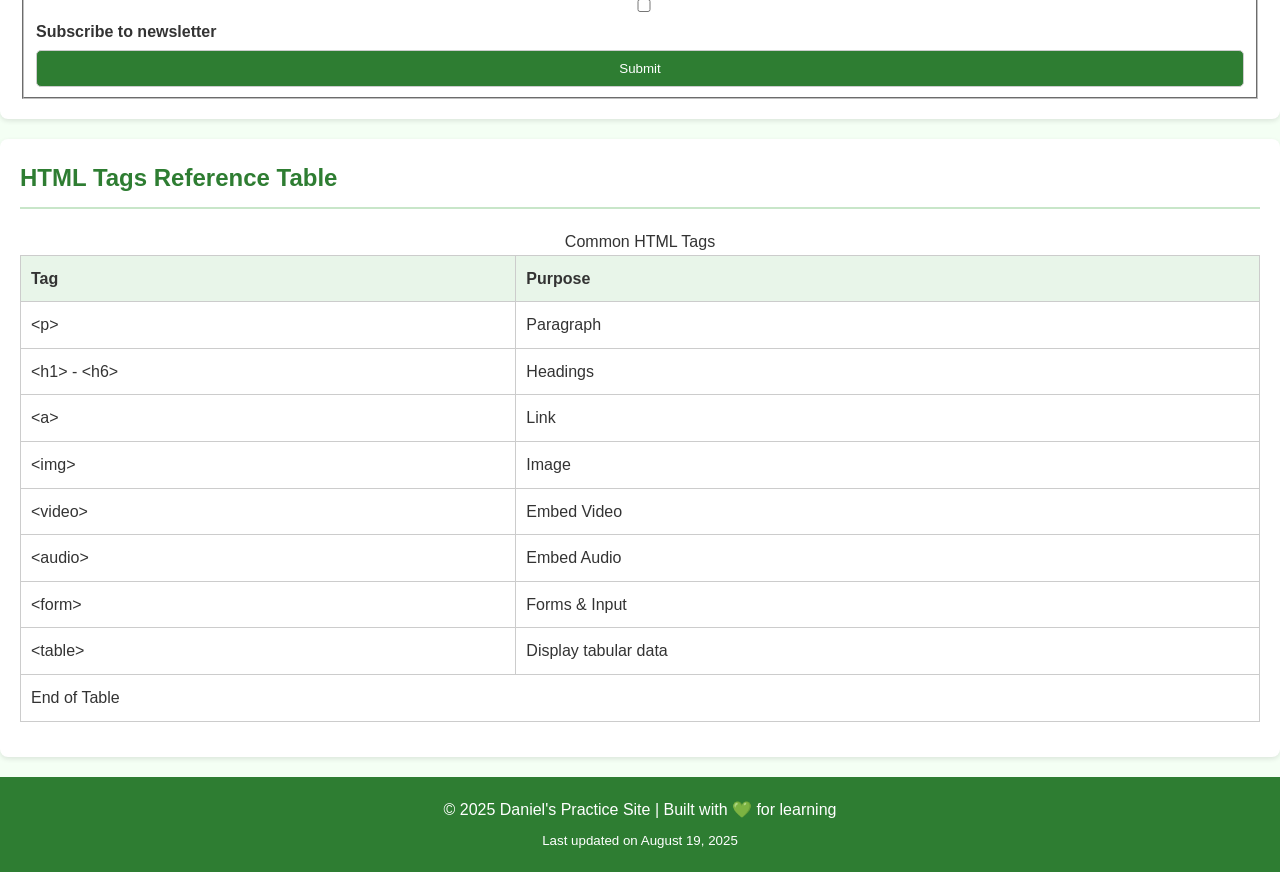
==== commit 74cf30ba: "style.css file minor edit Changed the overall color theme to light green. Improved section styling w" ====
--- a/index.html
+++ b/index.html
@@ -1,108 +1,187 @@
-<!DOCTYPE html>
+<!DOCTYPE html> 
 <html lang="en">
 <head>
     <meta charset="UTF-8">
     <meta name="viewport" content="width=device-width, initial-scale=1.0">
-    <title>My Profile Demo</title>
+    <meta name="description" content="My Personal Learning Portfolio for HTML practice">
+    <title>Daniel's Learning Portfolio</title>
     <link rel="stylesheet" href="style.css">
 </head>
 <body>
-    <!-- Header Section -->
-    <header>
-        <h1>Welcome to My Profile</h1>
-        <p>A practice portfolio website using HTML & CSS</p>
-    </header>
 
-    <!-- Navigation -->
-    <nav>
+<header class="site-header">
+    <h1>Daniel's Learning Portfolio</h1>
+    <nav class="navbar" aria-label="Main Navigation">
+        <a href="#about">About Me</a>
+        <a href="#skills">Skills</a>
+        <a href="#projects">Projects</a>
+        <a href="#gallery">Gallery</a>
+        <a href="#contact">Contact</a>
+        <a href="#reference">Reference Table</a>
+    </nav>
+</header>
+
+<main>
+    <!-- About Me Section -->
+    <section id="about" class="content-section">
+        <h2>About Me</h2>
+        <p>Hello! My name is <strong>Daniel Madjus</strong>. I’m learning HTML to improve my <em>web development</em> skills. 
+           <mark>This page is for educational practice only.</mark></p>
+        <blockquote cite="https://developer.mozilla.org">
+            “HTML is the backbone of the web.”
+        </blockquote>
+        <p>I started learning HTML on <time datetime="2025-08-15">August 15, 2025</time>.</p>
+        <abbr title="HyperText Markup Language">HTML</abbr> is fun!
+        <address>
+            Written by Daniel Madjus <br>
+            Somewhere in the Philippines 🌏
+        </address>
+    </section>
+
+    <!-- Skills Section -->
+    <section id="skills" class="content-section">
+        <h2>Skills & Goals</h2>
         <ul>
-            <li><a href="#about">About Me</a></li>
-            <li><a href="#projects">Projects</a></li>
-            <li><a href="#portfolio">Portfolio</a></li>
-            <li><a href="#gallery">Gallery</a></li>
-            <li><a href="#contact">Contact</a></li>
+            <li>HTML Basics</li>
+            <li>CSS Styling</li>
+            <li>JavaScript (Beginner)</li>
         </ul>
-    </nav>
+        <ol>
+            <li>Master HTML tags</li>
+            <li>Understand accessibility</li>
+            <li>Build real projects</li>
+        </ol>
+        <dl>
+            <dt>HTML</dt><dd>Intermediate</dd>
+            <dt>CSS</dt><dd>Beginner</dd>
+        </dl>
 
-    <!-- About Me Section -->
-    <section id="about">
-        <h2>About Me</h2>
-        <p>Hello! I’m currently learning web development, starting with HTML and CSS. 
-           This is my practice profile demo website where I apply what I’ve studied so far.</p>
+        <figure>
+            <img src="assets/images/code-sample.png" alt="Sample code image">
+            <figcaption>Practicing HTML & CSS daily</figcaption>
+        </figure>
+
+        <p>HTML Practice Progress:</p>
+        <progress value="80" max="100">80%</progress>
+        <p>Daily Study Hours: <meter value="2.5" min="0" max="5">2.5 hours</meter></p>
     </section>
 
     <!-- Projects Section -->
-    <section id="projects">
-        <h2>Projects</h2>
-        <article>
-            <h3>Project 1: Demo Website</h3>
-            <p>A simple profile demo site built with HTML & CSS for practice.</p>
-        </article>
-        <article>
-            <h3>Project 2: Mini Portfolio</h3>
-            <p>Expanding on layout and design using semantic HTML elements.</p>
-        </article>
+    <section id="projects" class="content-section">
+        <h2>Projects Showcase</h2>
+        <div class="projects">
+            <article class="project-card">
+                <img src="https://via.placeholder.com/300x200" alt="Project 1">
+                <h3>Portfolio Website</h3>
+                <p>A personal profile website built with HTML and CSS.</p>
+            </article>
+            <article class="project-card">
+                <img src="https://via.placeholder.com/300x200" alt="Project 2">
+                <h3>Quiz App (Python)</h3>
+                <p>A Python quiz app with multiple-choice questions and a timer.</p>
+            </article>
+            <article class="project-card">
+                <img src="https://via.placeholder.com/300x200" alt="Project 3">
+                <h3>To-Do List (FastAPI)</h3>
+                <p>A task manager built with FastAPI backend and HTML front-end.</p>
+            </article>
+        </div>
     </section>
 
-    <!-- Portfolio Section -->
-    <section id="portfolio">
-        <h2>Portfolio</h2>
+    <!-- Gallery Section -->
+    <section id="gallery" class="content-section">
+        <h2>Gallery</h2>
+        <figure>
+            <img src="https://via.placeholder.com/400x250" alt="Placeholder profile picture">
+            <figcaption>My placeholder profile picture</figcaption>
+        </figure>
+        <video width="100%" controls>
+            <source src="assets/media/sample-video.mp4" type="video/mp4">
+            Your browser does not support video.
+        </video>
+        <audio controls>
+            <source src="assets/media/sample-audio.mp3" type="audio/mpeg">
+            Your browser does not support audio.
+        </audio>
+    </section>
+
+    <!-- Aside Section -->
+    <aside class="sidebar">
+        <h2>Quick Info</h2>
+        <details>
+            <summary>Fun Fact</summary>
+            I can code for 4 hours straight when learning something exciting!
+        </details>
+        <p><kbd>Ctrl</kbd> + <kbd>S</kbd> = Save</p>
+        <p><samp>Practice makes progress, not perfection.</samp></p>
+    </aside>
+
+    <!-- Contact Form -->
+    <section id="contact" class="content-section">
+        <h2>Contact Me</h2>
+        <form action="#" method="post">
+            <fieldset>
+                <legend>Send a Message</legend>
+                <label for="name">Name:</label>
+                <input type="text" id="name" name="name" placeholder="Your full name" required>
+
+                <label for="email">Email:</label>
+                <input type="email" id="email" name="email" placeholder="example@email.com" required>
+
+                <label for="website">Website:</label>
+                <input type="url" id="website" name="website" placeholder="https://example.com">
+
+                <label for="message">Message:</label>
+                <textarea id="message" name="message"></textarea>
+
+                <label for="topic">Topic:</label>
+                <select id="topic" name="topic">
+                    <option value="html">HTML</option>
+                    <option value="css">CSS</option>
+                    <option value="js">JavaScript</option>
+                </select>
+
+                <label>
+                    <input type="checkbox" name="subscribe"> Subscribe to newsletter
+                </label>
+
+                <button type="submit">Submit</button>
+            </fieldset>
+        </form>
+    </section>
+
+    <!-- Table Section -->
+    <section id="reference" class="content-section">
+        <h2>HTML Tags Reference Table</h2>
         <table>
+            <caption>Common HTML Tags</caption>
             <thead>
                 <tr>
-                    <th>Project Name</th>
-                    <th>Description</th>
-                    <th>Status</th>
+                    <th>Tag</th>
+                    <th>Purpose</th>
                 </tr>
             </thead>
             <tbody>
-                <tr>
-                    <td>Profile Demo</td>
-                    <td>HTML & CSS practice website</td>
-                    <td>Completed</td>
-                </tr>
-                <tr>
-                    <td>Responsive Portfolio</td>
-                    <td>Next step: make it mobile-friendly</td>
-                    <td>In Progress</td>
-                </tr>
+                <tr><td>&lt;p&gt;</td><td>Paragraph</td></tr>
+                <tr><td>&lt;h1&gt; - &lt;h6&gt;</td><td>Headings</td></tr>
+                <tr><td>&lt;a&gt;</td><td>Link</td></tr>
+                <tr><td>&lt;img&gt;</td><td>Image</td></tr>
+                <tr><td>&lt;video&gt;</td><td>Embed Video</td></tr>
+                <tr><td>&lt;audio&gt;</td><td>Embed Audio</td></tr>
+                <tr><td>&lt;form&gt;</td><td>Forms & Input</td></tr>
+                <tr><td>&lt;table&gt;</td><td>Display tabular data</td></tr>
             </tbody>
+            <tfoot>
+                <tr><td colspan="2">End of Table</td></tr>
+            </tfoot>
         </table>
     </section>
+</main>
 
-    <!-- Gallery Section -->
-    <section id="gallery">
-        <h2>Gallery</h2>
-        <figure>
-            <img src="https://via.placeholder.com/200" alt="Sample image">
-            <figcaption>Sample Work 1</figcaption>
-        </figure>
-        <figure>
-            <img src="https://via.placeholder.com/200" alt="Sample image">
-            <figcaption>Sample Work 2</figcaption>
-        </figure>
-    </section>
+<footer class="site-footer">
+    <p>&copy; 2025 Daniel's Practice Site | Built with 💚 for learning</p>
+    <p><small>Last updated on <time datetime="2025-08-19">August 19, 2025</time></small></p>
+</footer>
 
-    <!-- Contact Section -->
-    <section id="contact">
-        <h2>Contact Me</h2>
-        <form>
-            <label for="name">Name:</label><br>
-            <input type="text" id="name" name="name" required><br><br>
-
-            <label for="email">Email:</label><br>
-            <input type="email" id="email" name="email" required><br><br>
-
-            <label for="message">Message:</label><br>
-            <textarea id="message" name="message" rows="4" required></textarea><br><br>
-
-            <button type="submit">Send</button>
-        </form>
-    </section>
-
-    <!-- Footer -->
-    <footer>
-        <p>&copy; 2025 My Profile Demo | Made with ❤️ while learning HTML & CSS</p>
-    </footer>
 </body>
 </html>
--- a/style.css
+++ b/style.css
@@ -1,122 +1,184 @@
-/* General Styles */
+/* ===========================
+   General Styles
+   =========================== */
 body {
-    font-family: Arial, sans-serif;
-    margin: 0;
-    padding: 0;
-    line-height: 1.6;
-    background-color: #f9f9f9;
-    color: #333;
+  font-family: Arial, Helvetica, sans-serif;
+  line-height: 1.6;
+  margin: 0;
+  padding: 0;
+  color: #333;
+  background-color: #f4fff4; /* very light green background */
 }
 
-/* Header */
-header {
-    background: #4CAF50;
-    color: white;
-    padding: 20px;
-    text-align: center;
+.container {
+  width: 80%;
+  max-width: 1100px;
+  margin: auto;
+  overflow: hidden;
+  padding: 20px;
 }
 
-/* Navigation */
-nav ul {
-    list-style: none;
-    padding: 0;
-    margin: 0;
-    display: flex;
-    justify-content: center;
-    background: #333;
-}
-nav ul li {
-    margin: 0 15px;
-}
-nav ul li a {
-    color: white;
-    text-decoration: none;
-    padding: 10px;
-}
-nav ul li a:hover {
-    background: #4CAF50;
-    border-radius: 5px;
+/* ===========================
+   Header
+   =========================== */
+header {
+  background: #2e7d32; /* dark green */
+  color: #fff;
+  padding: 20px 0;
+  text-align: center;
 }
 
-/* Sections */
-section {
-    padding: 20px;
-    margin: 20px auto;
-    max-width: 900px;
-    background: white;
-    border-radius: 8px;
-    box-shadow: 0 2px 5px rgba(0,0,0,0.1);
-}
-section h2 {
-    color: #4CAF50;
+header h1 {
+  margin: 0;
+  font-size: 2rem;
 }
 
-/* Projects */
-article {
-    margin-bottom: 15px;
-    padding: 10px;
-    border-left: 3px solid #4CAF50;
-    background: #f4f4f4;
+header p {
+  margin: 5px 0 0;
+  font-style: italic;
 }
 
-/* Portfolio Table */
-table {
-    width: 100%;
-    border-collapse: collapse;
-    margin-top: 15px;
-}
-table, th, td {
-    border: 1px solid #ccc;
-}
-th, td {
-    padding: 10px;
-    text-align: left;
-}
-th {
-    background: #4CAF50;
-    color: white;
+/* ===========================
+   Navigation
+   =========================== */
+nav {
+  background: #388e3c; /* medium green */
+  padding: 10px 0;
+  text-align: center;
 }
 
-/* Gallery */
-#gallery {
-    display: flex;
-    gap: 20px;
-    justify-content: center;
-}
-figure {
-    text-align: center;
-}
-figure img {
-    width: 200px;
-    border-radius: 10px;
+nav a {
+  color: #fff;
+  text-decoration: none;
+  margin: 0 15px;
+  font-weight: bold;
 }
 
-/* Contact Form */
-form {
-    display: flex;
-    flex-direction: column;
-}
-input, textarea, button {
-    padding: 10px;
-    margin-bottom: 10px;
-    border: 1px solid #ccc;
-    border-radius: 5px;
-}
-button {
-    background: #4CAF50;
-    color: white;
-    border: none;
-    cursor: pointer;
-}
-button:hover {
-    background: #45a049;
+nav a:hover {
+  color: #c8e6c9; /* soft light green */
 }
 
-/* Footer */
+/* ===========================
+   Sections
+   =========================== */
+section {
+  background: #fff;
+  margin: 20px 0;
+  padding: 20px;
+  border-radius: 8px;
+  box-shadow: 0 2px 5px rgba(0, 0, 0, 0.1);
+}
+
+section h2 {
+  margin-top: 0;
+  color: #2e7d32;
+  border-bottom: 2px solid #c8e6c9;
+  padding-bottom: 10px;
+}
+
+section p {
+  margin: 10px 0;
+}
+
+/* ===========================
+   Lists
+   =========================== */
+ul, ol {
+  margin: 10px 0 10px 20px;
+}
+
+/* ===========================
+   Tables
+   =========================== */
+table {
+  width: 100%;
+  border-collapse: collapse;
+  margin: 15px 0;
+}
+
+table th, table td {
+  border: 1px solid #ccc;
+  padding: 10px;
+  text-align: left;
+}
+
+table th {
+  background: #e8f5e9; /* very light green */
+}
+
+/* ===========================
+   Forms
+   =========================== */
+form {
+  margin-top: 10px;
+}
+
+form label {
+  display: block;
+  margin-top: 10px;
+  font-weight: bold;
+}
+
+form input, form textarea, form button {
+  width: 100%;
+  padding: 10px;
+  margin-top: 5px;
+  border: 1px solid #ccc;
+  border-radius: 5px;
+}
+
+form button {
+  background: #2e7d32;
+  color: #fff;
+  cursor: pointer;
+}
+
+form button:hover {
+  background: #388e3c;
+}
+
+/* ===========================
+   Media / Gallery
+   =========================== */
+figure {
+  margin: 15px 0;
+  text-align: center;
+}
+
+figure img {
+  max-width: 100%;
+  border-radius: 8px;
+}
+
+figcaption {
+  font-size: 0.9rem;
+  color: #666;
+}
+
+/* ===========================
+   Footer
+   =========================== */
 footer {
-    text-align: center;
-    padding: 15px;
-    margin-top: 20px;
-    background: #333;
-    color: white;
+  background: #2e7d32;
+  color: #fff;
+  text-align: center;
+  padding: 15px 0;
+  margin-top: 20px;
 }
+
+footer p {
+  margin: 5px 0;
+}
+
+/* Responsive Nav */
+@media (max-width: 600px) {
+    .navbar a {
+        display: block;
+        margin: 10px 0;
+    }
+}
+
+/* Smooth scroll */
+html {
+    scroll-behavior: smooth;
+}
